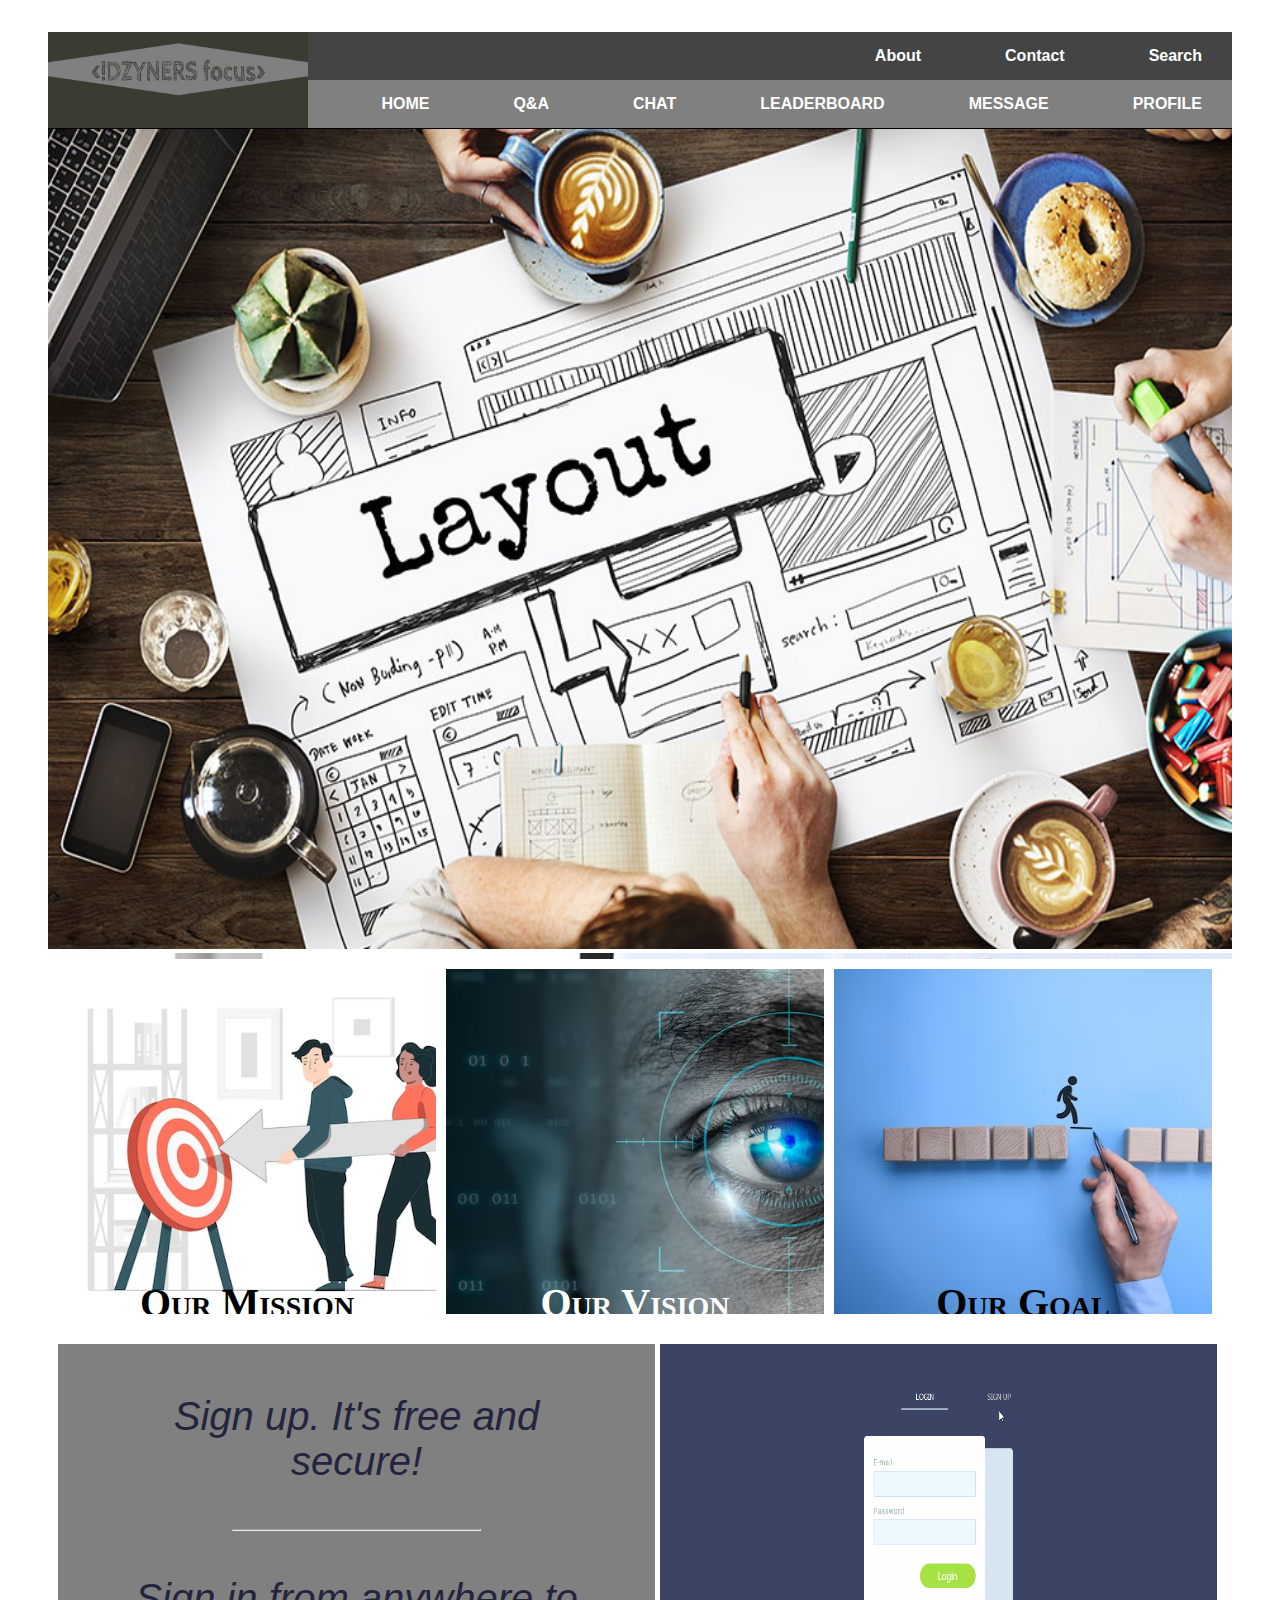
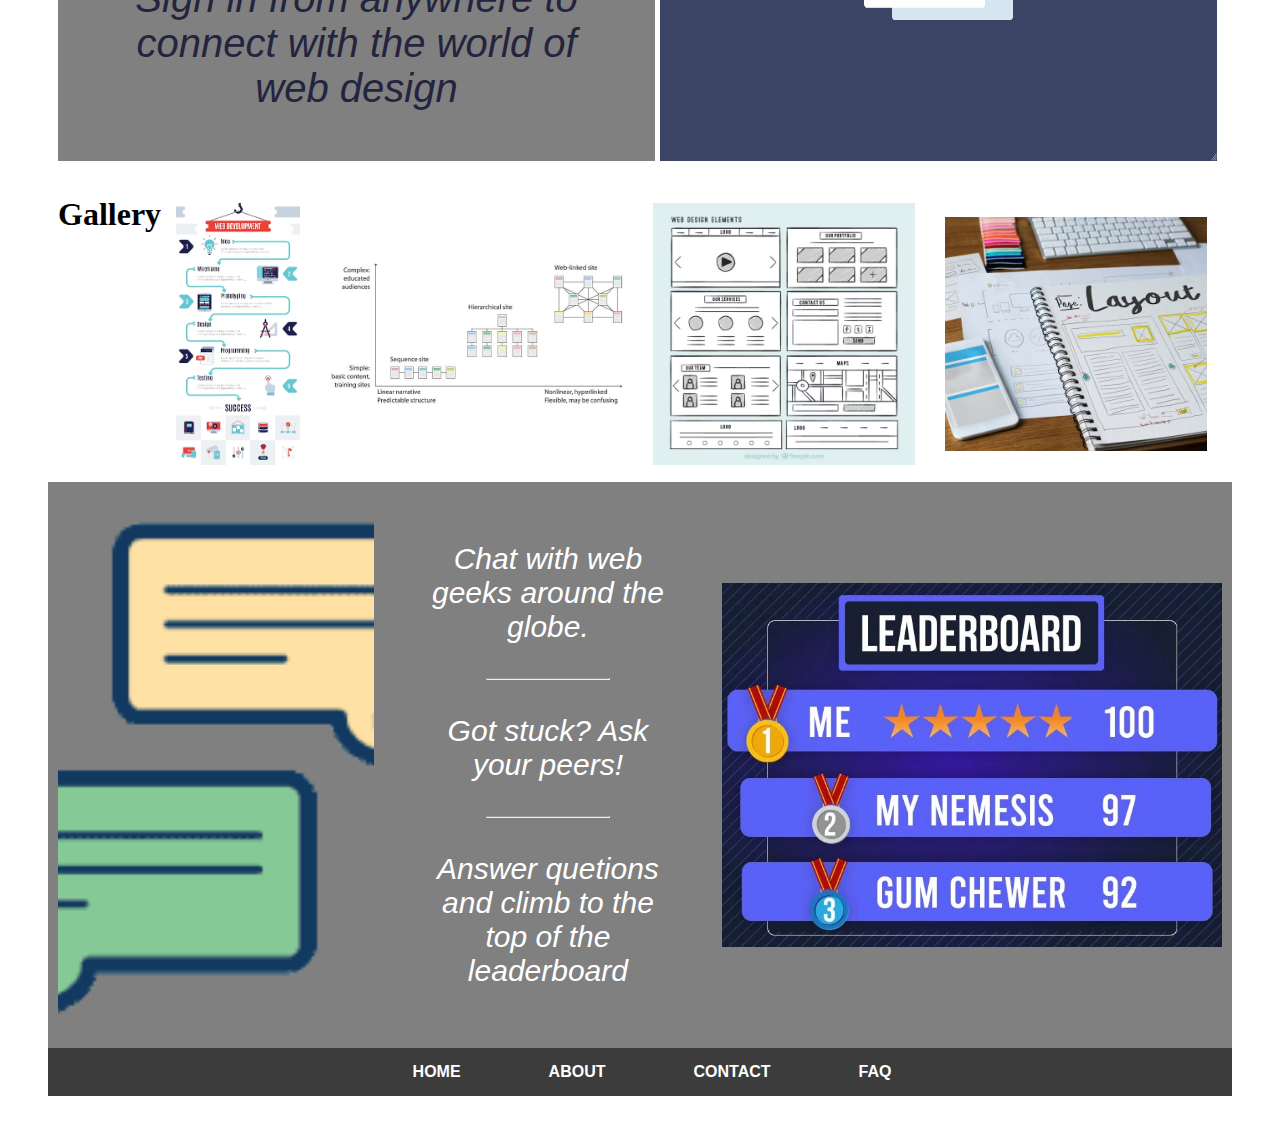
==== index.html @ 947e5be7 "Add files via upload" ====
<!DOCTYPE html>
<html lang="en">
  <head>
    <link rel="stylesheet" href="images/">
    <meta charset="UTF-8" />
    <meta http-equiv="X-UA-Compatible" content="IE=edge" />
    <meta name="viewport" content="width=device-width, initial-scale=1.0" />
    <title>DZYNERS focus</title>
    
    
    <link rel="stylesheet" href="CSS/styles.css" />
    <link href="dist/css/lightbox.min.css"  rel="stylesheet" type="text/css">
    
  </head>
  <body>
    <div class="body_container">
      <!-- logo and navigation -->
      <header class="header">
        <h1 class="logo"><img src="images/logo.jpg" alt="" /></h1>
        <nav class="header_nav">
          <ul class="top">
            <li class="topList"><a href="pages/about.html">About</a></li>
            <li class="topList"><a href="pages/contact.html">Contact</a></li>
            <li class="topList"><a href="#">Search</a></li>
          </ul>

          <ul class="bottom">
            <li class="botList"><a  href="index.html">HOME</a></li>
            <li class="botList"><a  href="pages/q&a.html">Q&A</a></li>
            <li class="botList"><a  href="pages/chat.html">CHAT</a></li>
            <li class="botList"><a  href="pages/leaderboard.html">LEADERBOARD</a></li>
            <li class="botList"><a  href="pages/message.html">MESSAGE</a></li>
            <li class="botList"><a  href="pages/profile.html">PROFILE</a></li>
          </ul>
        </nav>
      </header>
      <div class="main_container">
        <div class="slideshow">
            <div class="cycle-slideshow">
                <img src="images/main.jpg" alt="">
                <img src="images/webdesign.png" alt="">
                <img src="images/logogif.MP4" alt="">
                
            </div>
        </div>
        </div>
        <aside id="statementContent">
            <div class="section one">
                <div class="missionOverlay"><h1>Our Mission</h1>
                <p>
                    There are many online learning websites on the internet, and most
                    of these websites provide a wide range of courses that overwhelm
                    users. The 'DZYNERS focus' website is dedicated to only one
                    subject which is a web design, therefore the materials and
                    resources are all related to web design.
                </p>
                </div>
            </div>
            <div class="section two">
                <div class="visionOverlay"><h1>Our Vision</h1>
                    <p>
                        Is to provide users with an organized and user-friendly social
                        media-type learning environment that connects people whose passion
                        and interest are web design. 
                    </p>

                </div>
            </div>
            <div class="section three">
                <div class="goalOverlay"><h1>Our Goal</h1>
                    <p>
                        Is to connect people who want to form a community of the same
                        passion(interest) by posting their work, discussing, and learning
                        from each other about web design.
                    </p>
                </div>
            </div>
        </aside>
        <aside class="sign">
          <div class="sign_desc">
            <p>
              Sign up. It's free and secure!
            </p>
            <br />
            <hr />
            <br />
            <p>Sign in from anywhere to connect with the world of web design</p>
          </div>
          <div class="sign_pic"><img src="images/signup.gif" alt="" /></div>
        </aside>
        <aside class="thumbnail-slide">
            <h1>Gallery</h1>
            <a class="proposal-png" href="images/development.png" data-lightbox="example-set" data-title="Web Developement"><img src="images/development.png" alt=""></a>
            <a class="flowchart-png" href="images/flowchart.png" data-lightbox="example-set" data-title="Sitemap/Flowchart"><img src="images/flowchart.png" alt=""></a>
            <a class="wireframe-png" href="images/wireframe.png" data-lightbox="example-set" data-title="Wireframe"><img src="images/wireframe.png" alt=""></a>
            <a class="layout-png" href="images/layout.png" data-lightbox="example-set" data-title="Sketch"><img src="images/layout.png" alt=""></a>
        </aside>
        <aside class="chat">
          <div class="chat_pic"><img src="images/chatpage.gif" alt="" /></div>
          <div class="chat_desc">
            <p>Chat with web geeks around the globe.</p>
            <br />
            <hr />
            <br>
            <p>Got stuck? Ask your peers!</p>
            <br />
            <hr />
            <br>
            <p>Answer quetions and climb to the top of the leaderboard</p>
          </div>
          <div class="leaderboard">
            <img src="images/leaderboard.jpg" alt="" />
          </div>
        </aside>
      <footer>
        <ul class="footer">
          <li><a href="#">HOME</a></li>
          <li><a href="pages/about.html">ABOUT</a></li>
          <li><a href="pages/contact.html">CONTACT</a></li>
          <li><a href="pages/faq.html">FAQ</a></li>
        </ul>
      </footer>
    </div>
    <script src="https://ajax.googleapis.com/ajax/libs/jquery/1/jquery.min.js"></script>
    <script src="https://malsup.github.io/jquery.cycle2.js"></script>
    <script src="dist/js/lightbox-plus-jquery.min.js"></script>
   
    
  </body>
</html>
---- CSS/styles.css ----
* {
    box-sizing: border-box;
    margin: 0;
    padding: 0;
  }
  
  div.body_container {
    /*border: 5px solid red;*/
    width: 80;
    margin: 0 auto;
    overflow: auto;
    padding: 2em 3em;
  
  }
  .main_container{
      /*border: 5px solid blue;*/
      width: 80;
      margin: 0 auto;
      
      overflow: auto;
     /* box-shadow: 10px 10px;*/
      
  }
  header.header {
    /*border: 5px solid red;
      margin: 0;
      padding: 0;*/
  
    background-color: grey;
    position: relative;
    display: flex;
    border-bottom: 1px solid;
  }
  
  h1.logo {
    /*border: 5px solid yellow;*/
    width: 333px;
  }
  .logo:hover{
      cursor: pointer;
  }
  .logo img {
    width: 100%;
    height: 100%;
    object-fit: fill;
  }
  
  nav.header_nav {
    /*border: 5px solid peru;*/
    width: 100%;
    position: relative;
    /*left: 290px;*/
  }
  ul.top {
    /*border: 5px solid green;*/
    display: flex;
    flex-direction: row;
    justify-content: flex-end;
    align-items: center;
    background-color: rgba(0, 0, 0, 0.469);
  }
  
  ul.bottom {
    /*border: 5px solid rgb(128, 0, 96);*/
    position: relative;
    /*top: 0px;*/
    display: flex;
    flex-direction: row;
    justify-content: flex-end;
    align-items: center;
  }
  
  li {
    display: inline-block;
    align-items: center;
    /*border: 2px solid white;*/
    line-height: 3em;
    font-family: "Gill Sans", "Gill Sans MT", Calibri, "Trebuchet MS", sans-serif;
    font-weight: bold;
    padding-left: 15px;
    padding-right: 15px;
    margin-left: 1.5em;
  }
  li:hover {
    cursor: pointer;
    /*background-color: rgba(0, 195, 255, 0.177);*/
  }
  a {
    color: white;
    padding: 5px 15px;
    text-decoration: none;
  }
  .topList:hover{
      background-color: rgb(114, 185, 205);
      padding-right: 25px;
  }
  .botList:hover{
      transform: scale(1.5);
  }
  .botList{
  
  }
  .slideswhow{
     
      height: 300px;
  }
  .cycle-slideshow{
      /* border: 5px solid greenyellow;*/
      width: 100%;
      height: 820px;
      /*background-color: gray;*/
      margin-bottom: 10px;
  }
  .cycle-slideshow img{
      width: 100%;
      height: 100%;
  }
   aside{
    display: flex;
    padding: 10px;
  }
  main {
    width: 100%;
    /*border: 5px solid rgb(0, 149, 255);*/
  }
  div.hero {
    /*border: 5px solid red;*/
    width: 150%;
    padding-bottom: 5px;
    margin-right: 5px;
    
  }
  div.logo_gif {
    /*border: 5px solid rgb(0, 255, 85);*/
  }
  .hero img {
    width: 100%;
    height: 100%;
    object-fit: fill;
  }
  .logo_gif img {
    width: 100%;
    height: 100%;
    object-fit: contain;
  }
  #statementContent{
      /*border: 5px solid rgb(206, 21, 21);*/
      width: 100%;
      height: 360px;
      /*background-color: gray;*/
      color: black;
      display: flex;
      justify-content: space-between;
  }
  .section{
      /*border: 5px solid rgb(0, 0, 0);*/
      width: 100%;
      text-align: center;
      font-size: 20px;
      font-variant: small-caps;
      /*padding: 10px;*/
      position: relative;
      background-repeat: no-repeat;
      /*background-size: contain;*/
      height: 345px;
      margin-right: 10px;
      overflow: hidden;
  }
  
  .section p{
      font-size: 20px;
      font-variant: normal;
      margin-top: 15px;
      text-shadow: 1px 1px white;
   
  }
  .visionOverlay{
      color: white;
  }
  .missionOverlay, .visionOverlay, .goalOverlay{
      background-color: rgba(255, 255, 255, 0..5);
      position: absolute;
      top: 310px;
      overflow: hidden;
      -webkit-transition: all 1s ease-in-out .2s;
      -moz-transition: all 1s ease-in-out.2s;
      -ms-transition: all 1s ease-in-out .2s;
      -o-transition: all 1s ease-in-out .2s;
      transition: all 1s ease-in-out .2s;
  }
  .missionOverlay:hover, .visionOverlay:hover, .goalOverlay:hover{
      height: 500px;
      top: 0;
  }
  .section.one{
      background-image: url('../images/mission.png');
      background-size: cover;
      
  }
  .section.two{
      background-image: url('../images/vision.png');
      background-size: cover;
  }
  .section.three{
      background-image: url('../images/goal.png');
      background-size: cover;
  }
  .sign_desc,.chat_desc {
    font-size: 50px;
    font-style: oblique;
    font-variant: small-caps;
    text-align: center;
    
  }
  
  div.sign_desc, div.sign_pic {
    /*border: 5px solid red;*/
    width: 80%;
    margin-top: 15px;
    margin-right: 5px;
    margin-bottom: 15px;
    
  
  }
  .sign_desc {
    background-color: grey;
    font-family: sans-serif;
    font-variant: normal;
    color: rgb(36, 36, 63);
    font-size: 40px;
    padding: 50px;
  }
  .sign_pic img,
  .logo_gif {
    width: 100%;
    height: 100%;
    /*object-fit: cover;*/
  }
  aside.thumbnail-slide{
      display: flex;
      /*border: 5px solid green;*/
  
  
  }
  aside.thumbnail-slide img{
      width: 100%;
      height: 100%;
      object-fit: contain;
      
  }
  aside.chat{
      background-color: gray;
      margin: auto;
  }
  .chat_pic {
    /*border: 5px solid yellow;*/
    width: 40%;
  }
  .chat_pic img {
    width: 100%;
    height: 100%;
    object-fit: cover;
  }
  .chat_desc {
    /*border: 5px solid rgb(0, 255, 85);*/
    width: 40%;
    background-color: none;
    font-family: sans-serif;
    font-style: oblique;
    font-variant: normal;
    color: white;
    font-size: 30px;
    padding: 50px;
    
  }
  hr{
      width: 50%;
      margin: auto;
      color: black;
  }
  .leaderboard img{
      width: 100%;
      height: 100%;
      object-fit: contain;
  }
  footer {
      background-color: rgba(0, 0, 0, 0.765);
  }
  ul.footer {
    text-align: center;
  }
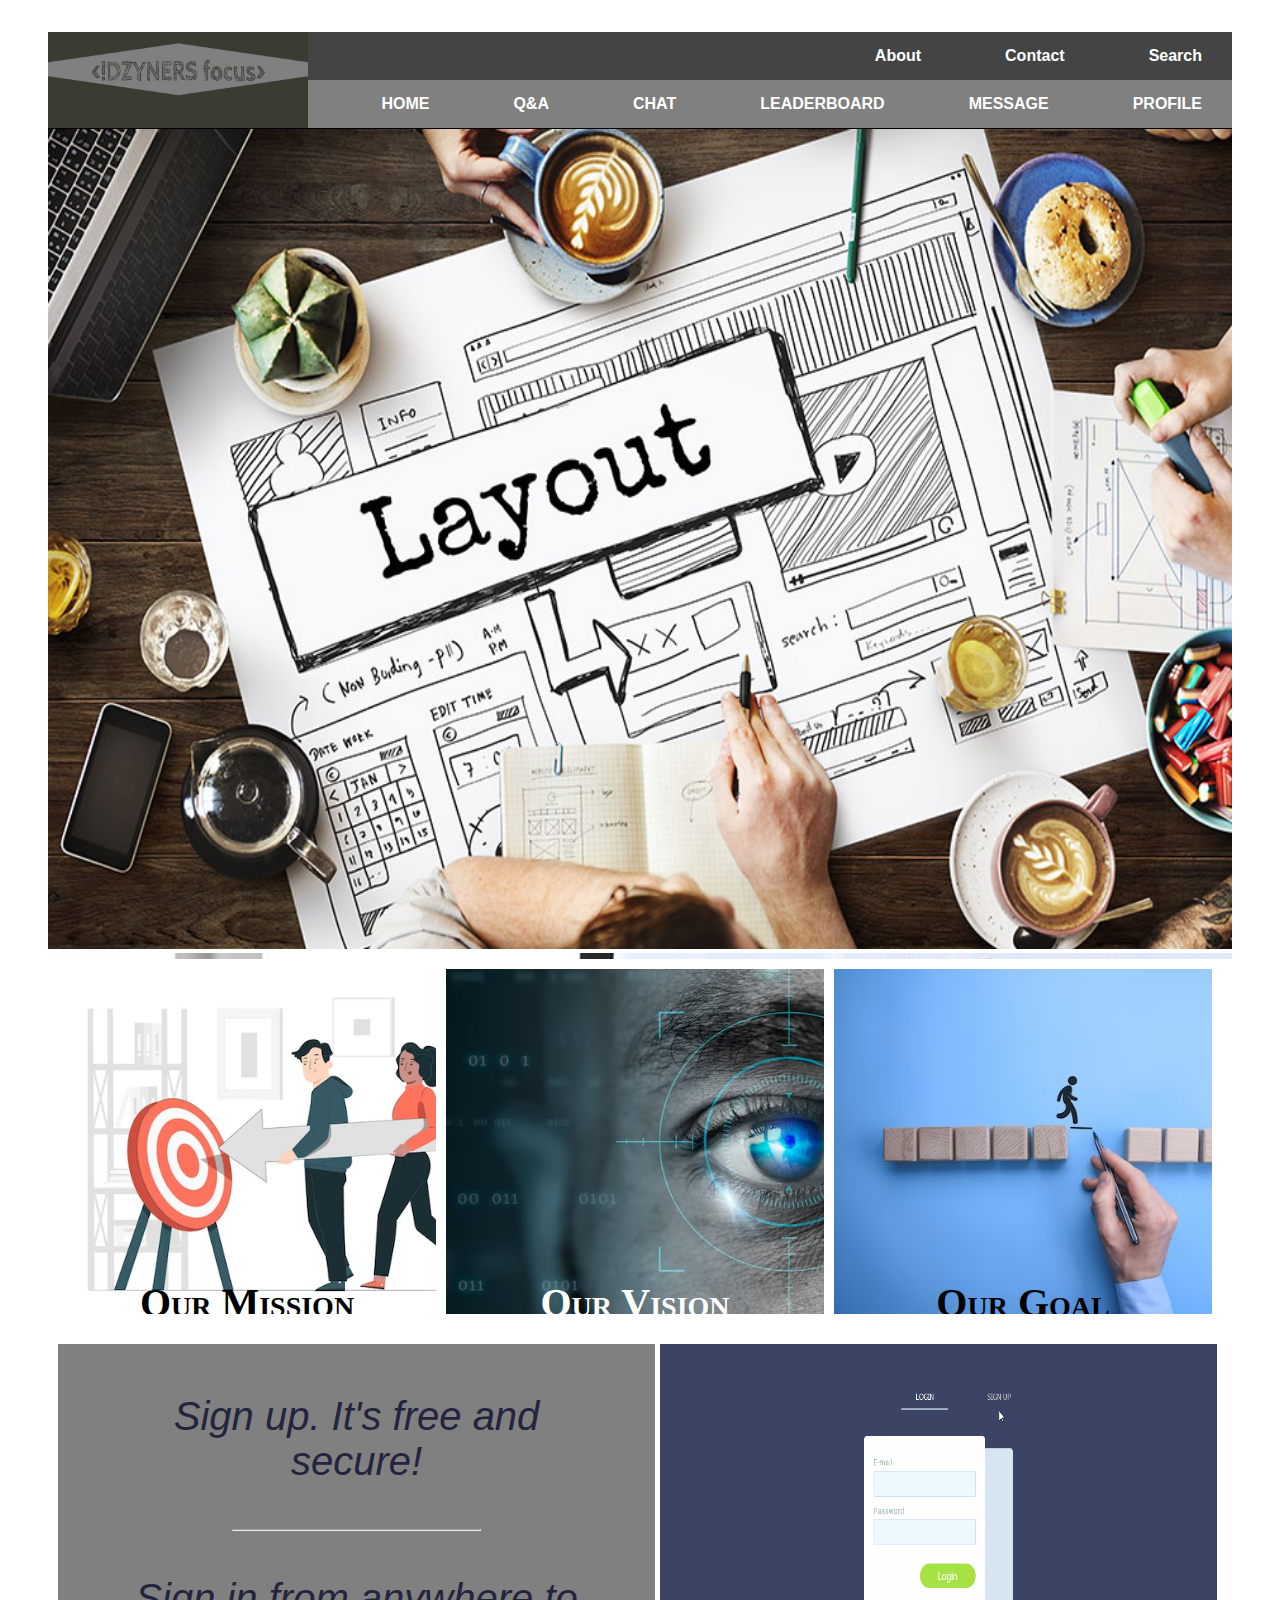
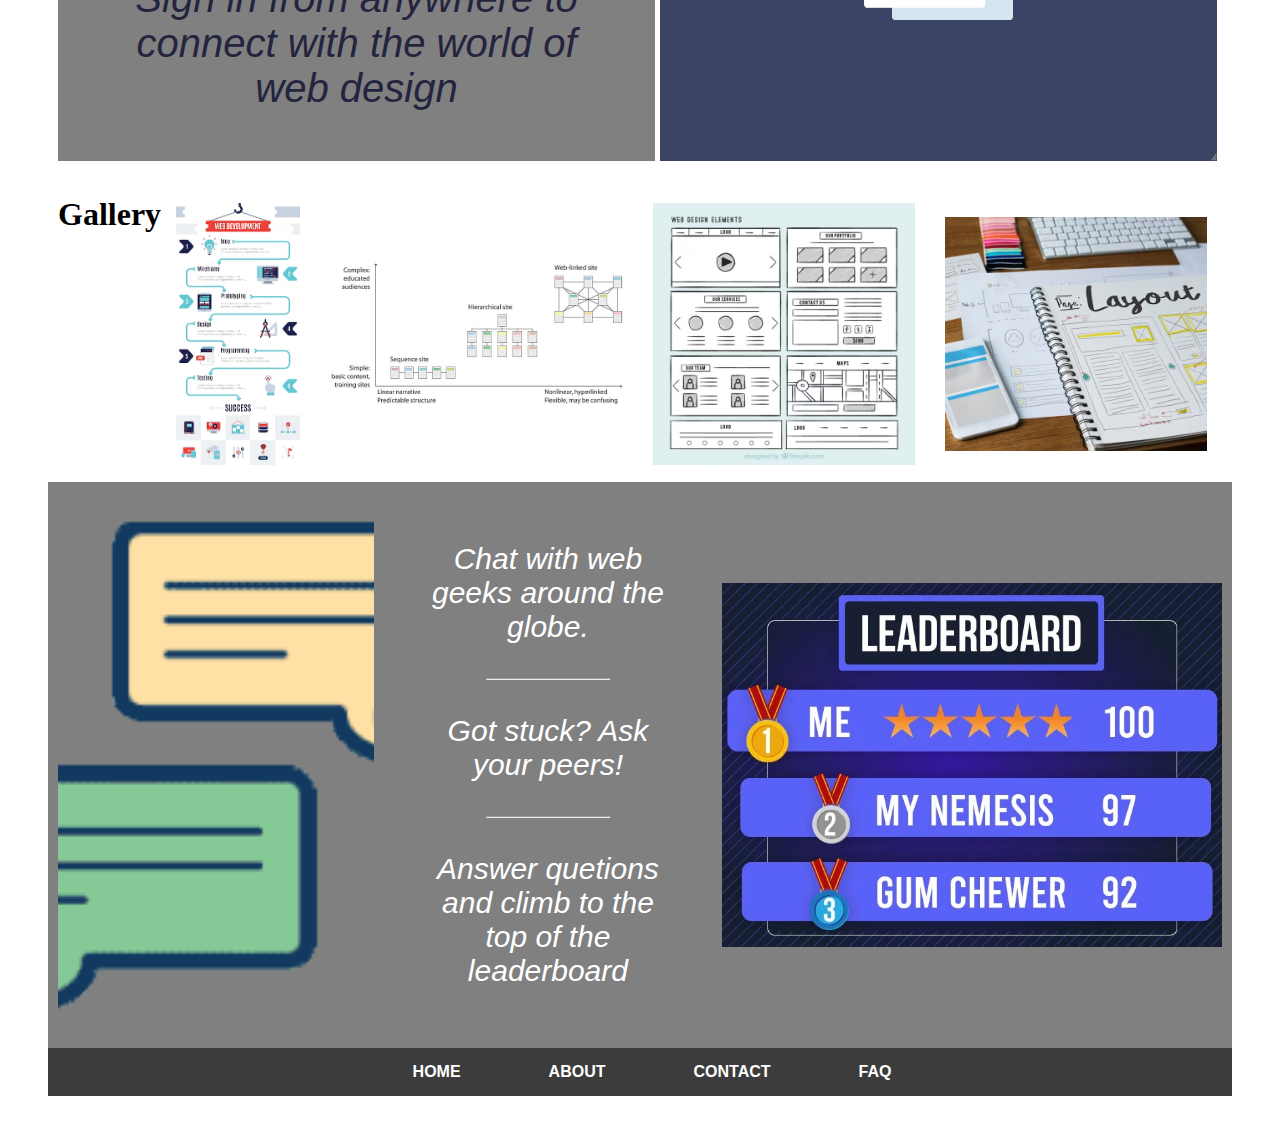
==== commit f4c5f602: "Update index.html" ====
--- a/index.html
+++ b/index.html
@@ -5,7 +5,7 @@
     <meta charset="UTF-8" />
     <meta http-equiv="X-UA-Compatible" content="IE=edge" />
     <meta name="viewport" content="width=device-width, initial-scale=1.0" />
-    <title>DZYNERS focus</title>
+    <title>ELHAM</title>
     
     
     <link rel="stylesheet" href="CSS/styles.css" />
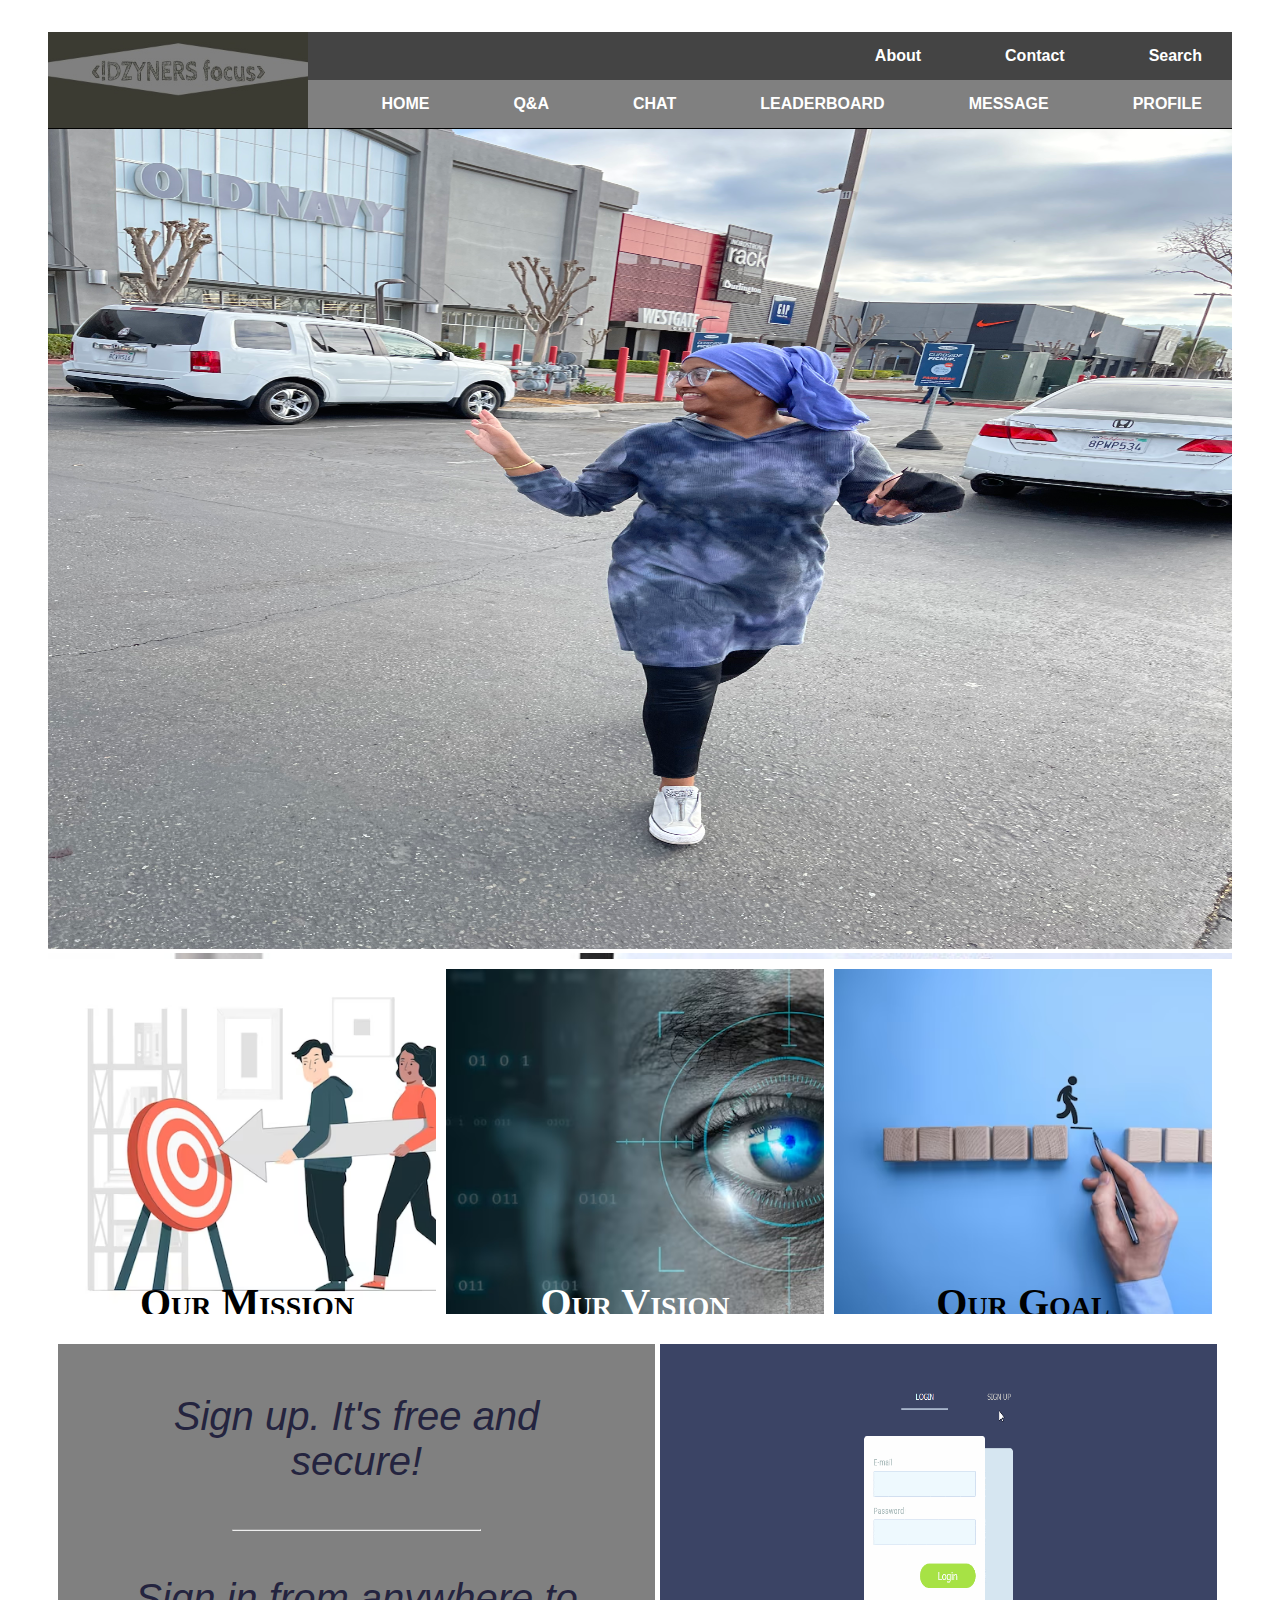
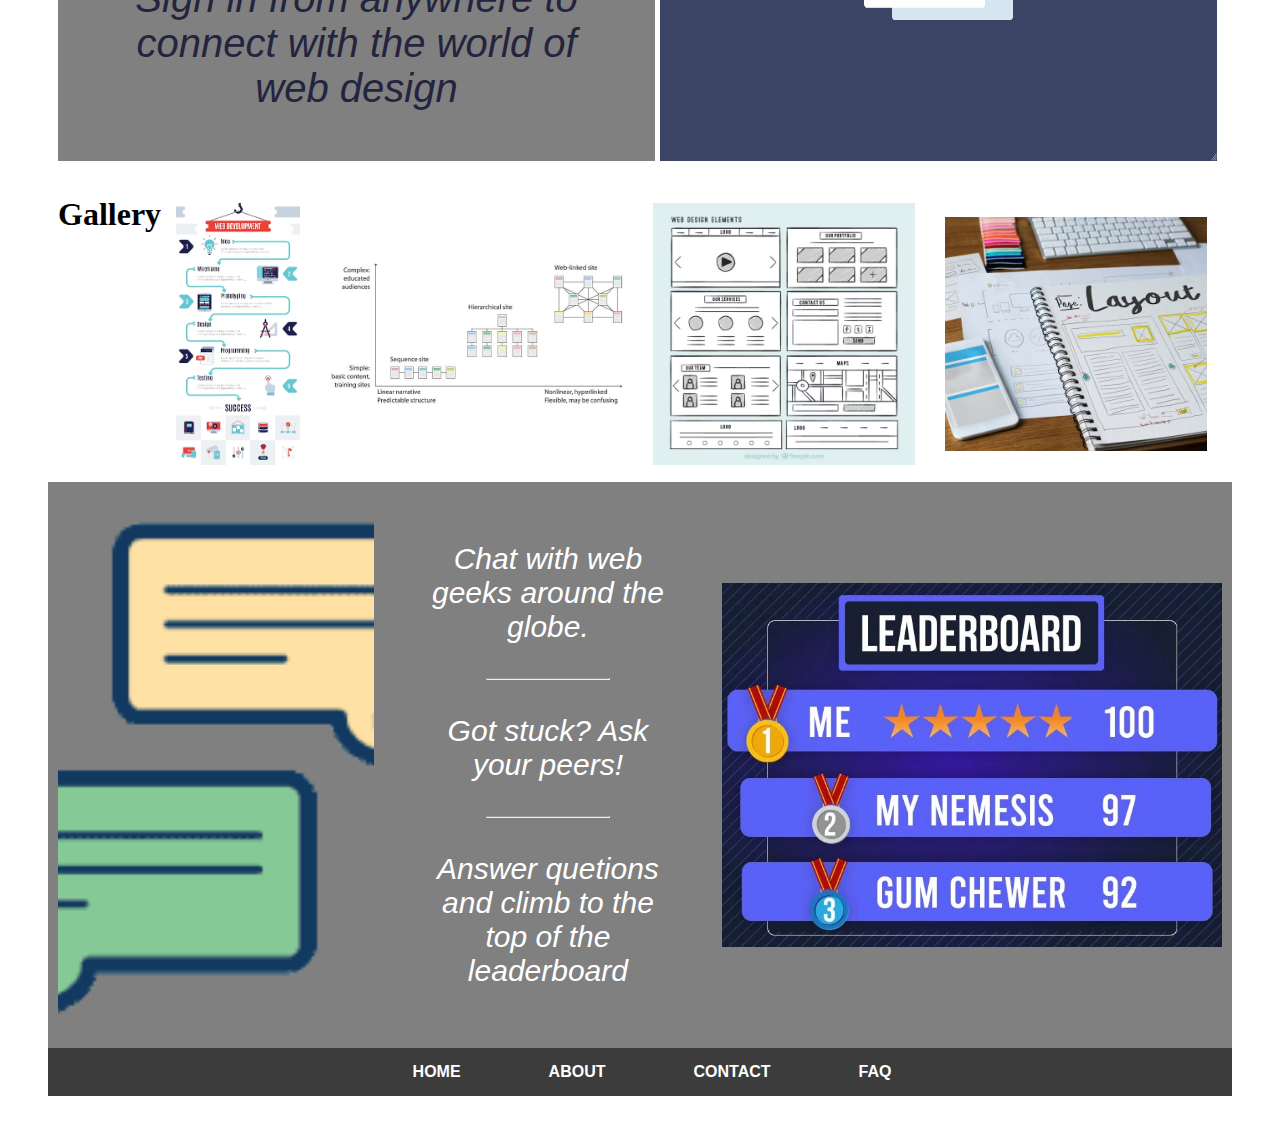
==== commit 271c25cf: "Update index.html" ====
--- a/index.html
+++ b/index.html
@@ -37,7 +37,7 @@
       <div class="main_container">
         <div class="slideshow">
             <div class="cycle-slideshow">
-                <img src="images/main.jpg" alt="">
+                <img src="images/IMG_0650.jpeg" alt="">
                 <img src="images/webdesign.png" alt="">
                 <img src="images/logogif.MP4" alt="">
                 
